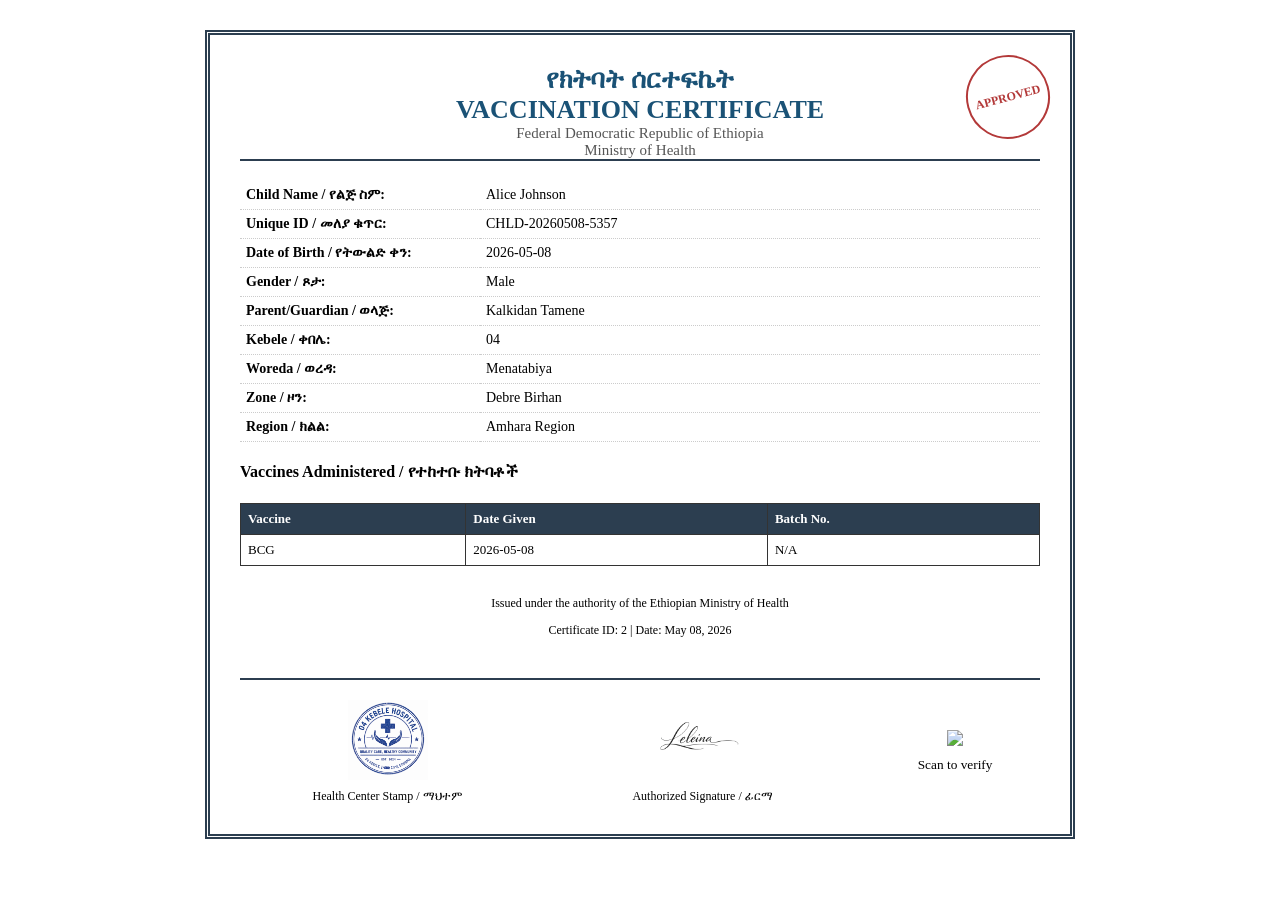
==== storage/certificates/cert_CHLD-20260508-5357.html @ a5ab7bf7 "Refactor code structure for improved readability and maintainability" ====
<!DOCTYPE html>
<html>
<head>
    <meta charset="UTF-8">
    <title>Vaccination Certificate</title>
    <style>
        body {
            font-family: "Times New Roman", serif;
            margin: 30px;
            background: #fff;
        }
        .certificate {
            border: 5px double #2c3e50;
            padding: 30px;
            max-width: 800px;
            margin: 0 auto;
            position: relative;
        }
        .header {
            text-align: center;
            border-bottom: 2px solid #2c3e50;
            margin-bottom: 20px;
        }
        .header .title {
            font-size: 26px;
            font-weight: bold;
            color: #1a5276;
        }
        .header .subtitle {
            font-size: 15px;
            color: #555;
        }
        .stamp {
            position: absolute;
            top: 20px;
            right: 20px;
            font-size: 12px;
            color: #b33939;
            border: 2px solid #b33939;
            border-radius: 50%;
            width: 80px;
            height: 80px;
            text-align: center;
            line-height: 80px;
            transform: rotate(-15deg);
            font-weight: bold;
        }
        .info-table {
            width: 100%;
            margin: 20px 0;
            border-collapse: collapse;
        }
        .info-table td {
            padding: 6px;
            border-bottom: 1px dotted #ccc;
            font-size: 14px;
        }
        .info-table td:first-child {
            font-weight: bold;
            width: 30%;
        }
        .vax-table {
            width: 100%;
            border-collapse: collapse;
            margin-top: 20px;
        }
        .vax-table th, .vax-table td {
            border: 1px solid #333;
            padding: 7px;
            text-align: left;
            font-size: 13px;
        }
        .vax-table th {
            background: #2c3e50;
            color: #fff;
        }
        .footer {
            text-align: center;
            margin-top: 30px;
            font-size: 12px;
        }
        /* Signature area – uses flexbox for proper alignment */
        .signature-area {
            margin-top: 40px;
            display: flex;
            flex-direction: row;
            justify-content: space-around;
            align-items: center;
            flex-wrap: wrap;
            gap: 20px;
            border-top: 2px solid #2c3e50;
            padding-top: 20px;
        }
        .signature-area .line {
            width: 200px;
            text-align: center;
            font-size: 12px;
        }
        .signature-area .line img {
            max-height: 80px;
            margin-bottom: 5px;
            opacity: 0.9;
        }
        .signature-area .qr-code {
            text-align: center;
        }
        .signature-area .qr-code img {
            width: 100px;
            margin-bottom: 5px;
        }
    </style>
</head>
<body>
<div class="certificate">
    <div class="header">
        <div class="title">የክትባት ሰርተፍኬት<br>VACCINATION CERTIFICATE</div>
        <div class="subtitle">Federal Democratic Republic of Ethiopia<br>Ministry of Health</div>
    </div>
    <div class="stamp">APPROVED</div>
    <table class="info-table">
        <tr><td>Child Name / የልጅ ስም:</td><td>Alice Johnson</td></tr>
        <tr><td>Unique ID / መለያ ቁጥር:</td><td>CHLD-20260508-5357</td></tr>
        <tr><td>Date of Birth / የትውልድ ቀን:</td><td>2026-05-08</td></tr>
        <tr><td>Gender / ጾታ:</td><td>Male</td></tr>
        <tr><td>Parent/Guardian / ወላጅ:</td><td>Kalkidan Tamene</td></tr>
        <tr><td>Kebele / ቀበሌ:</td><td>04</td></tr>
        <tr><td>Woreda / ወረዳ:</td><td>Menatabiya</td></tr>
        <tr><td>Zone / ዞን:</td><td>Debre Birhan</td></tr>
        <tr><td>Region / ክልል:</td><td>Amhara Region</td></tr>
    </table>
    <h4>Vaccines Administered / የተከተቡ ክትባቶች</h4>
    <table class="vax-table">
        <thead><tr><th>Vaccine</th><th>Date Given</th><th>Batch No.</th></tr></thead>
        <tbody><tr><td>BCG</td><td>2026-05-08</td><td>N/A</td></tr></tbody></table>
    <div class="footer">
        <p>Issued under the authority of the Ethiopian Ministry of Health</p>
        <p>Certificate ID: 2 | Date: May 08, 2026</p>
    </div>
    
    <div class="signature-area">
        <div class="line"><img src="[data-uri]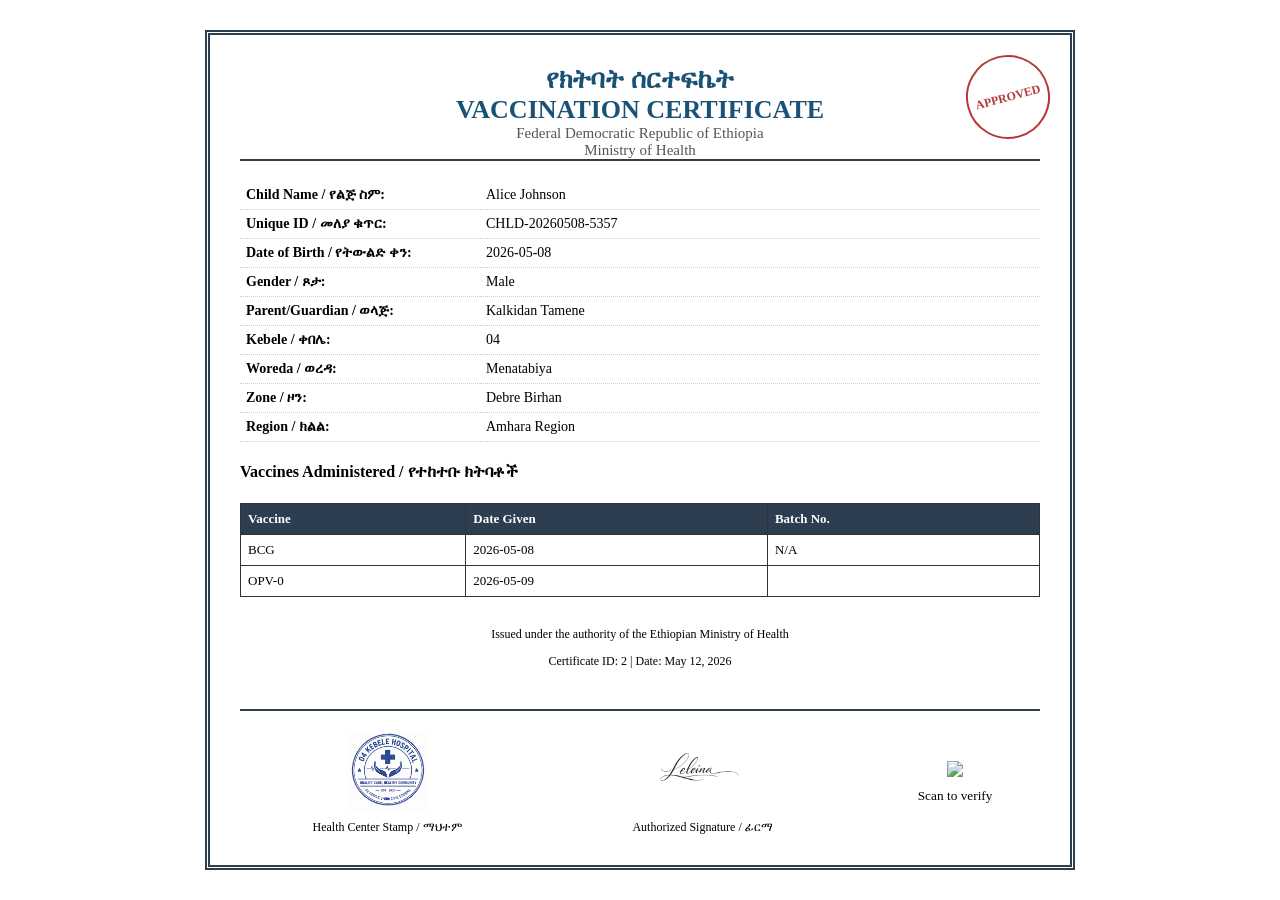
